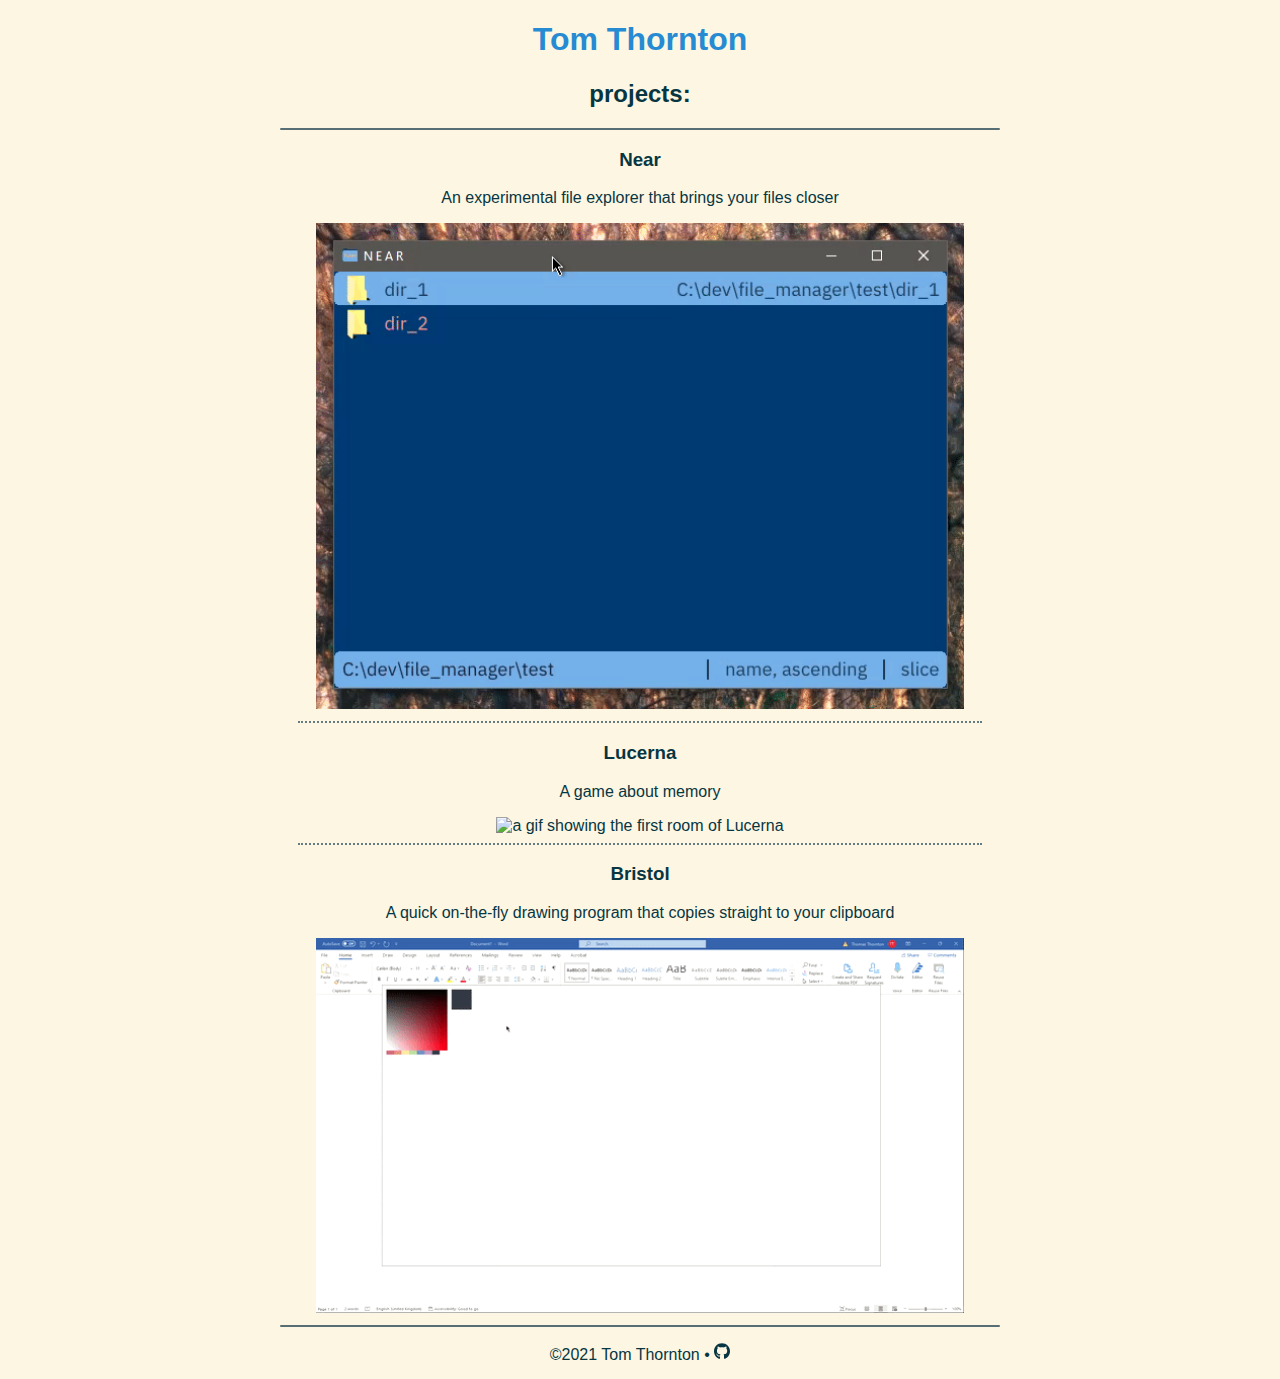
==== index.html @ 149c2fb3 "initial commit" ====
<!DOCTYPE html>
<html lang="en-US">
	<head>
		<meta charset="utf-8">
		<meta name="viewport" content="width=device-width, initial-scale=1">
		<meta name="Keywords" content="C, Handmade, Personal Site, Projects, Programming, C Programming">
		<meta name="Description" content="Personal site with some of my projects">
		<link rel="stylesheet" href="style.css">
	</head>
	<body>
		<h1>Tom Thornton</h1>
					
		<div class="container">
			<h2>projects:</h1>

			<hr class="solid">

			<div>
				<h3>Near</h3>
				<p>An experimental file explorer that brings your files closer</p>
				<img src="img/near.gif" alt="a gif showing Near in use">
				<hr class="dotted">
			</div>

			<div>
				<h3>Lucerna</h3>
				<p>A game about memory</p>
				<img src="img/lucerna.gif" alt="a gif showing the first room of Lucerna">
				<hr class="dotted">
			</div>

			<div>
				<h3>Bristol</h3>
				<p>A quick on-the-fly drawing program that copies straight to your clipboard</p>
				<img src="img/bristol.gif" alt="a gif showing a sketch being copied into Word from Bristol">
				<hr class="solid">
			</div>

		</div>

		<footer class="container">
			<p>
				©2021 Tom Thornton •	
				<a href="https://github.com/tomthornt0n/">	
					<svg xmlns="http://www.w3.org/2000/svg" width="16" viewBox="0 0 496 512"><path fill="currentColor" d="M165.9 397.4c0 2-2.3 3.6-5.2 3.6-3.3.3-5.6-1.3-5.6-3.6 0-2 2.3-3.6 5.2-3.6 3-.3 5.6 1.3 5.6 3.6zm-31.1-4.5c-.7 2 1.3 4.3 4.3 4.9 2.6 1 5.6 0 6.2-2s-1.3-4.3-4.3-5.2c-2.6-.7-5.5.3-6.2 2.3zm44.2-1.7c-2.9.7-4.9 2.6-4.6 4.9.3 2 2.9 3.3 5.9 2.6 2.9-.7 4.9-2.6 4.6-4.6-.3-1.9-3-3.2-5.9-2.9zM244.8 8C106.1 8 0 113.3 0 252c0 110.9 69.8 205.8 169.5 239.2 12.8 2.3 17.3-5.6 17.3-12.1 0-6.2-.3-40.4-.3-61.4 0 0-70 15-84.7-29.8 0 0-11.4-29.1-27.8-36.6 0 0-22.9-15.7 1.6-15.4 0 0 24.9 2 38.6 25.8 21.9 38.6 58.6 27.5 72.9 20.9 2.3-16 8.8-27.1 16-33.7-55.9-6.2-112.3-14.3-112.3-110.5 0-27.5 7.6-41.3 23.6-58.9-2.6-6.5-11.1-33.3 2.6-67.9 20.9-6.5 69 27 69 27 20-5.6 41.5-8.5 62.8-8.5s42.8 2.9 62.8 8.5c0 0 48.1-33.6 69-27 13.7 34.7 5.2 61.4 2.6 67.9 16 17.7 25.8 31.5 25.8 58.9 0 96.5-58.9 104.2-114.8 110.5 9.2 7.9 17 22.9 17 46.4 0 33.7-.3 75.4-.3 83.6 0 6.5 4.6 14.4 17.3 12.1C428.2 457.8 496 362.9 496 252 496 113.3 383.5 8 244.8 8zM97.2 352.9c-1.3 1-1 3.3.7 5.2 1.6 1.6 3.9 2.3 5.2 1 1.3-1 1-3.3-.7-5.2-1.6-1.6-3.9-2.3-5.2-1zm-10.8-8.1c-.7 1.3.3 2.9 2.3 3.9 1.6 1 3.6.7 4.3-.7.7-1.3-.3-2.9-2.3-3.9-2-.6-3.6-.3-4.3.7zm32.4 35.6c-1.6 1.3-1 4.3 1.3 6.2 2.3 2.3 5.2 2.6 6.5 1 1.3-1.3.7-4.3-1.3-6.2-2.2-2.3-5.2-2.6-6.5-1zm-11.4-14.7c-1.6 1-1.6 3.6 0 5.9 1.6 2.3 4.3 3.3 5.6 2.3 1.6-1.3 1.6-3.9 0-6.2-1.4-2.3-4-3.3-5.6-2z"></path></svg>
				</a>
			</p>
		</footer>
	</body>
</html>
---- style.css ----
* {
	text-align: center;
	color: #073642;
	font-family: helvetica;
	background: #fdf6e3
}

h1 {
	color: #268bd2;
}

.solid {
	border: 0px;
	border-top: 2px solid #586e75;
	border-radius: 5px;
}

.dotted {
	width: 95%;
	border: 0px;
	border-top: 2px dotted #657b83;
}

img {
	width: 90%;
	height: auto;
}

.container {
	margin: auto;
	width: 720px;
}
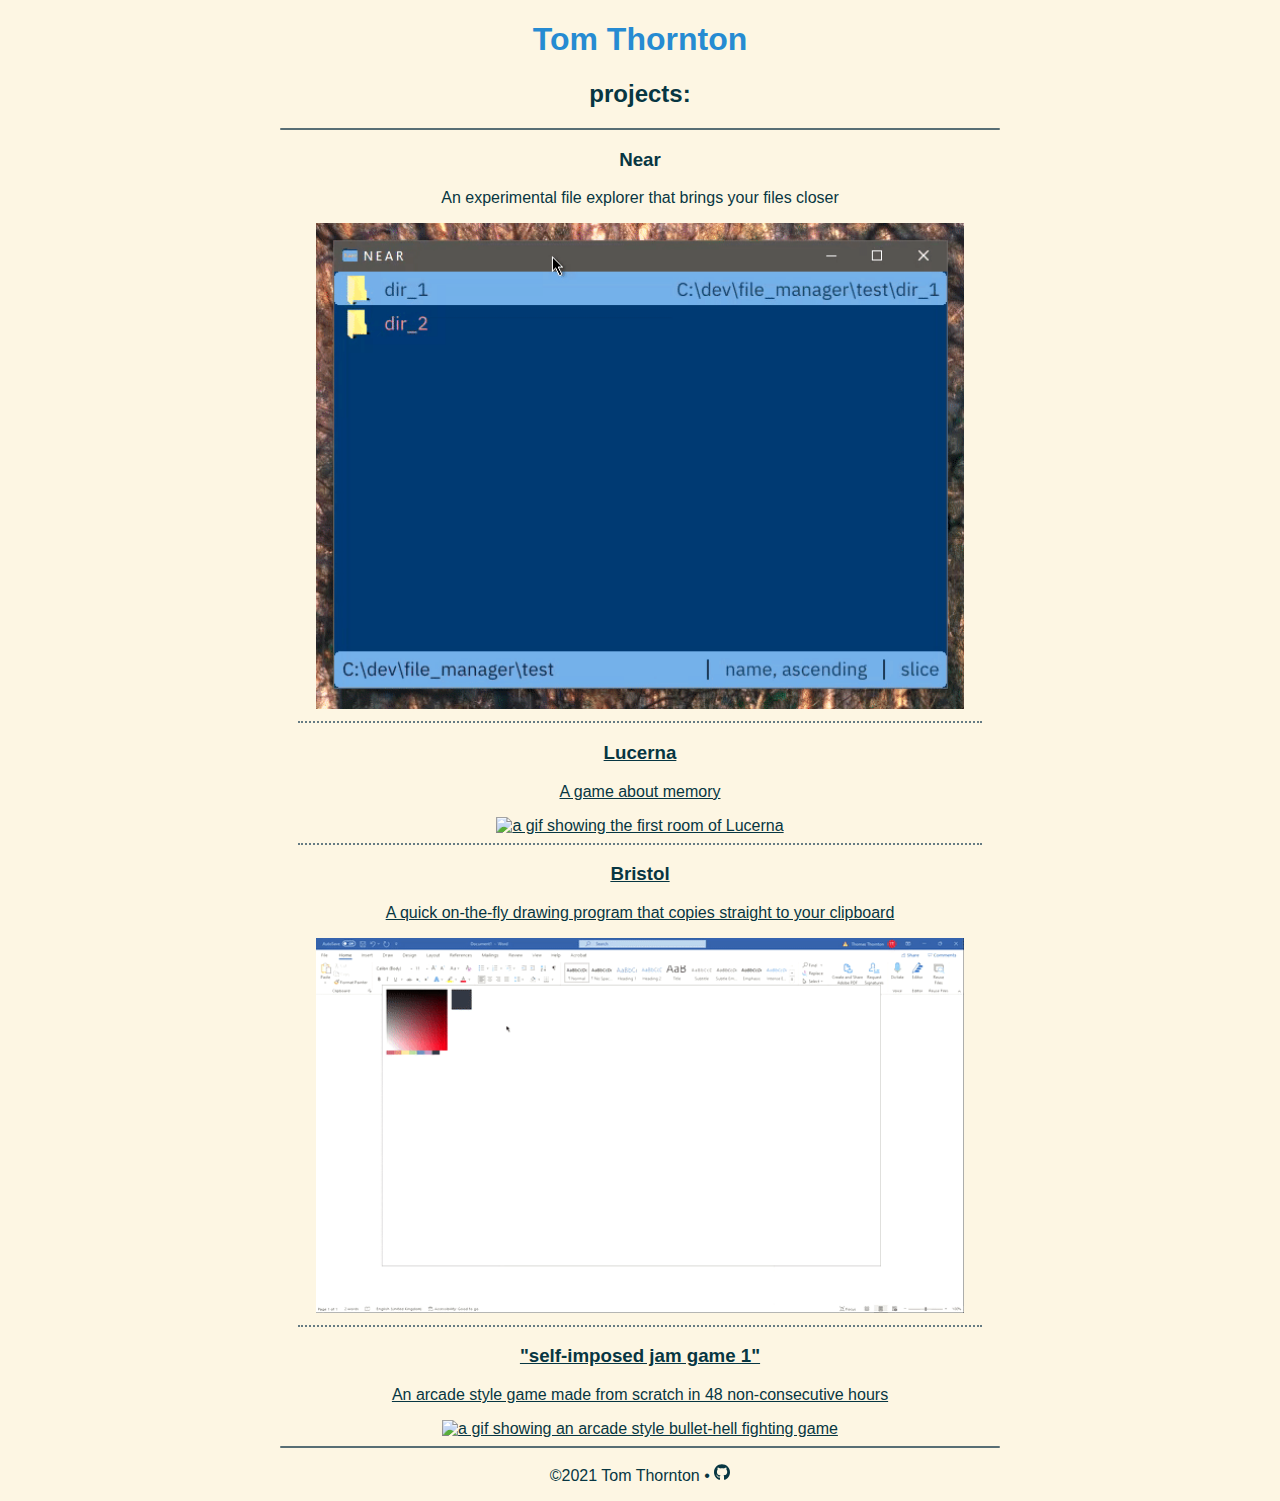
==== commit c280120f: "add github links" ====
--- a/index.html
+++ b/index.html
@@ -2,7 +2,6 @@
 <html lang="en-US">
 	<head>
 		<meta charset="utf-8">
-		<meta name="viewport" content="width=device-width, initial-scale=1">
 		<meta name="Keywords" content="C, Handmade, Personal Site, Projects, Programming, C Programming">
 		<meta name="Description" content="Personal site with some of my projects">
 		<link rel="stylesheet" href="style.css">
@@ -15,26 +14,33 @@
 
 			<hr class="solid">
 
-			<div>
+			<a>
 				<h3>Near</h3>
 				<p>An experimental file explorer that brings your files closer</p>
 				<img src="img/near.gif" alt="a gif showing Near in use">
 				<hr class="dotted">
-			</div>
+			</a>
 
-			<div>
+			<a href="https://www.github.com/tomthornt0n/lucerna">
 				<h3>Lucerna</h3>
 				<p>A game about memory</p>
 				<img src="img/lucerna.gif" alt="a gif showing the first room of Lucerna">
 				<hr class="dotted">
-			</div>
+			</a>
 
-			<div>
+			<a href="https://www.github.com/tomthornt0n/bristol">
 				<h3>Bristol</h3>
 				<p>A quick on-the-fly drawing program that copies straight to your clipboard</p>
 				<img src="img/bristol.gif" alt="a gif showing a sketch being copied into Word from Bristol">
+				<hr class="dotted">
+			</a>
+
+			<a href="https://www.github.com/tomthornt0n/self_imposed_jam_1">
+				<h3>"self-imposed jam game 1"</h3>
+				<p>An arcade style game made from scratch in 48 non-consecutive hours</p>
+				<img src="img/jam_game.gif" alt="a gif showing an arcade style bullet-hell fighting game">
 				<hr class="solid">
-			</div>
+			</a>
 
 		</div>
 
--- a/style.css
+++ b/style.css
@@ -29,4 +29,4 @@
 .container {
 	margin: auto;
 	width: 720px;
-}+}
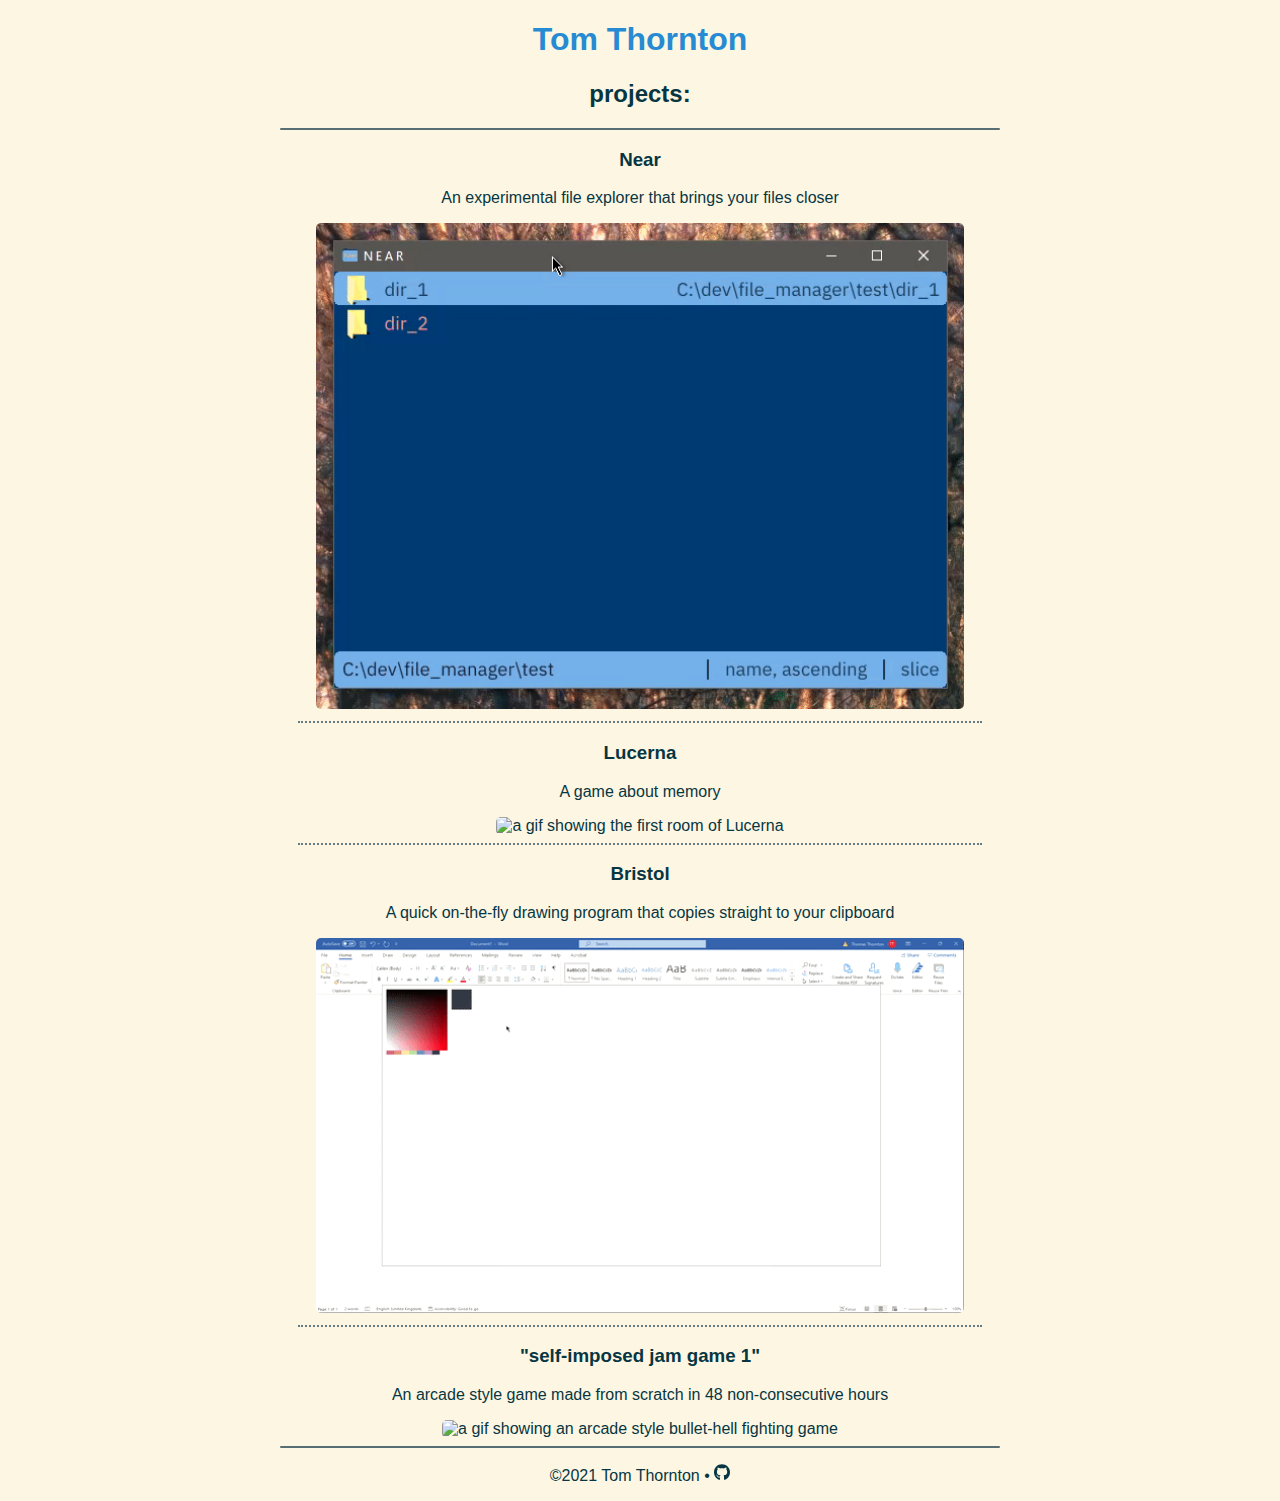
==== commit 05e3dd97: "add title" ====
--- a/index.html
+++ b/index.html
@@ -5,37 +5,37 @@
 		<meta name="Keywords" content="C, Handmade, Personal Site, Projects, Programming, C Programming">
 		<meta name="Description" content="Personal site with some of my projects">
 		<link rel="stylesheet" href="style.css">
+		<title>Tom Thornton</title>
 	</head>
 	<body>
-		<h1>Tom Thornton</h1>
+		<a class="undecorated" href="index.html"><h1>Tom Thornton</h1></a>
 					
 		<div class="container">
 			<h2>projects:</h1>
-
 			<hr class="solid">
 
-			<a>
+			<a class="undecorated" href="near.html">
 				<h3>Near</h3>
 				<p>An experimental file explorer that brings your files closer</p>
 				<img src="img/near.gif" alt="a gif showing Near in use">
 				<hr class="dotted">
 			</a>
 
-			<a href="https://www.github.com/tomthornt0n/lucerna">
+			<a class="undecorated" href="https://www.github.com/tomthornt0n/lucerna">
 				<h3>Lucerna</h3>
 				<p>A game about memory</p>
 				<img src="img/lucerna.gif" alt="a gif showing the first room of Lucerna">
 				<hr class="dotted">
 			</a>
 
-			<a href="https://www.github.com/tomthornt0n/bristol">
+			<a class="undecorated" href="https://www.github.com/tomthornt0n/bristol">
 				<h3>Bristol</h3>
 				<p>A quick on-the-fly drawing program that copies straight to your clipboard</p>
 				<img src="img/bristol.gif" alt="a gif showing a sketch being copied into Word from Bristol">
 				<hr class="dotted">
 			</a>
 
-			<a href="https://www.github.com/tomthornt0n/self_imposed_jam_1">
+			<a class="undecorated" href="https://www.github.com/tomthornt0n/self_imposed_jam_1">
 				<h3>"self-imposed jam game 1"</h3>
 				<p>An arcade style game made from scratch in 48 non-consecutive hours</p>
 				<img src="img/jam_game.gif" alt="a gif showing an arcade style bullet-hell fighting game">
--- a/style.css
+++ b/style.css
@@ -3,6 +3,10 @@
 	color: #073642;
 	font-family: helvetica;
 	background: #fdf6e3
+}
+
+a.undecorated {
+	text-decoration: none;
 }
 
 h1 {
@@ -24,6 +28,7 @@
 img {
 	width: 90%;
 	height: auto;
+	border-radius: 5px;
 }
 
 .container {
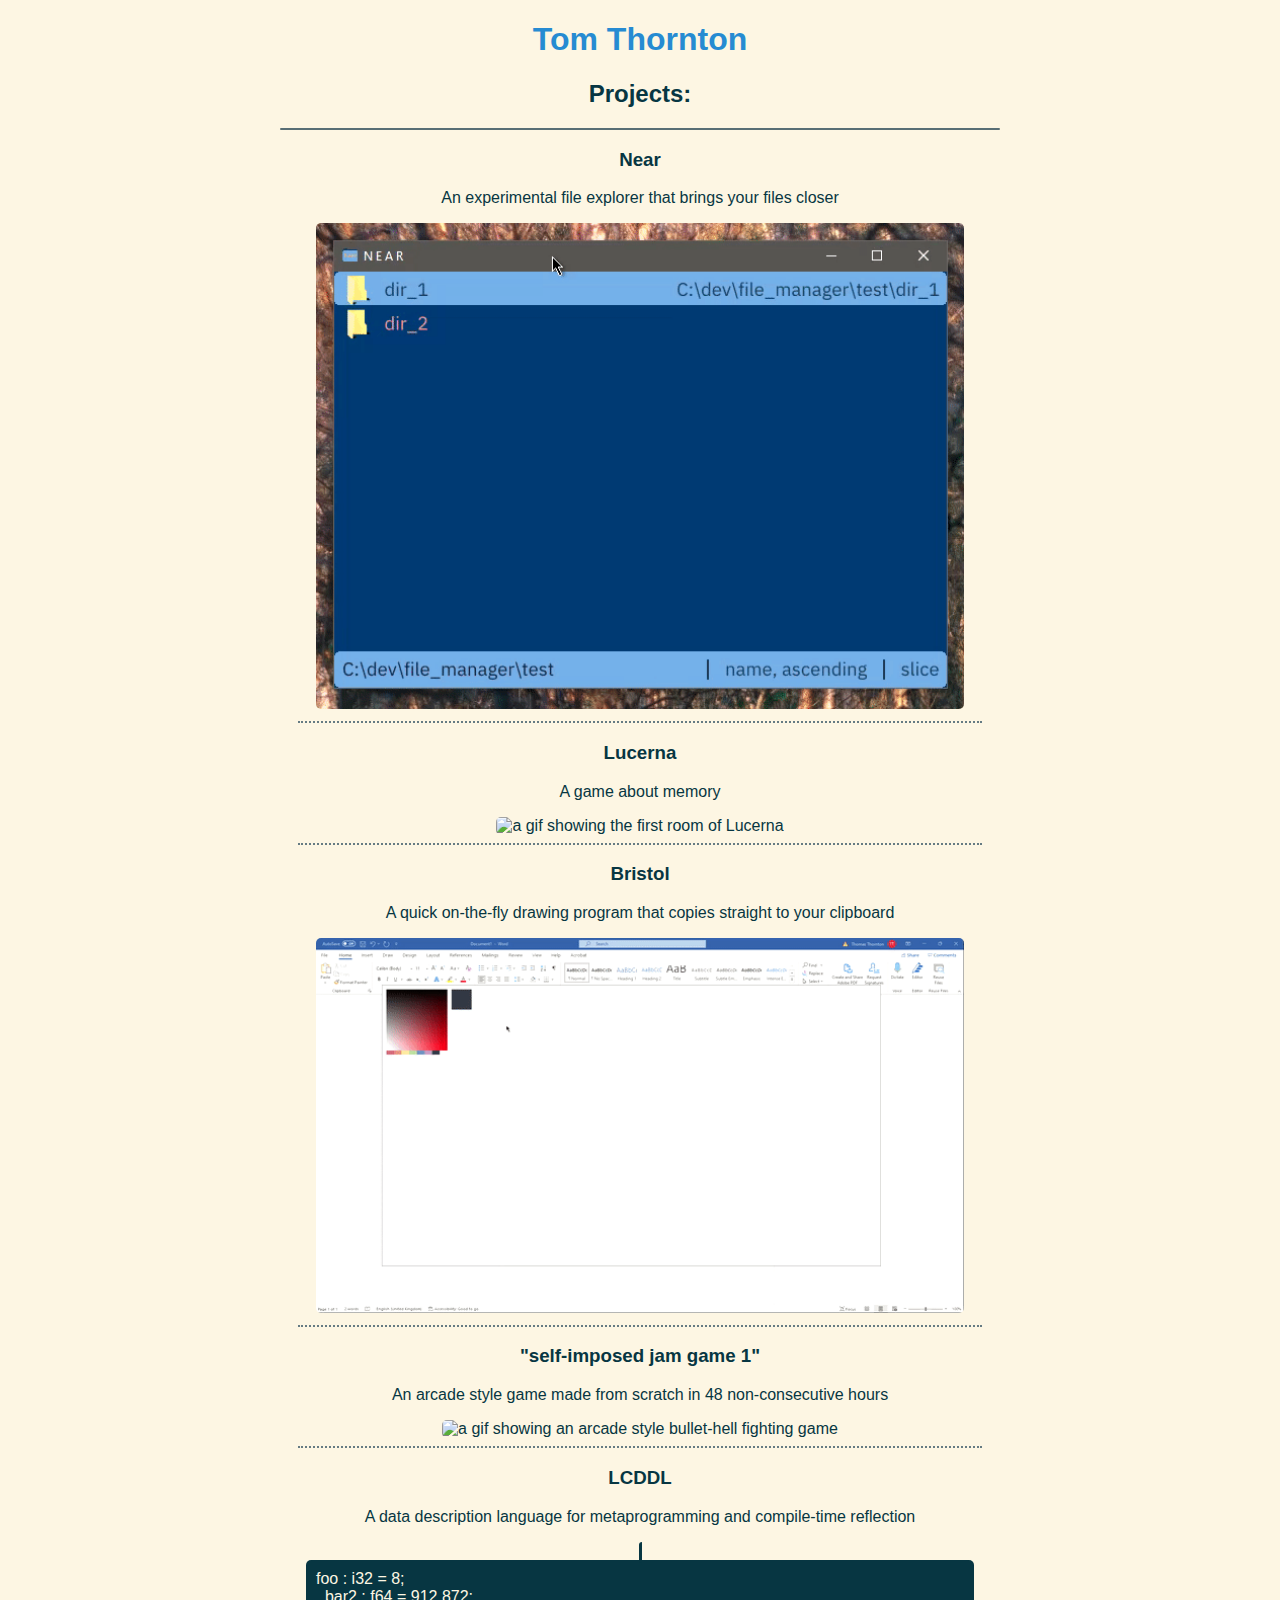
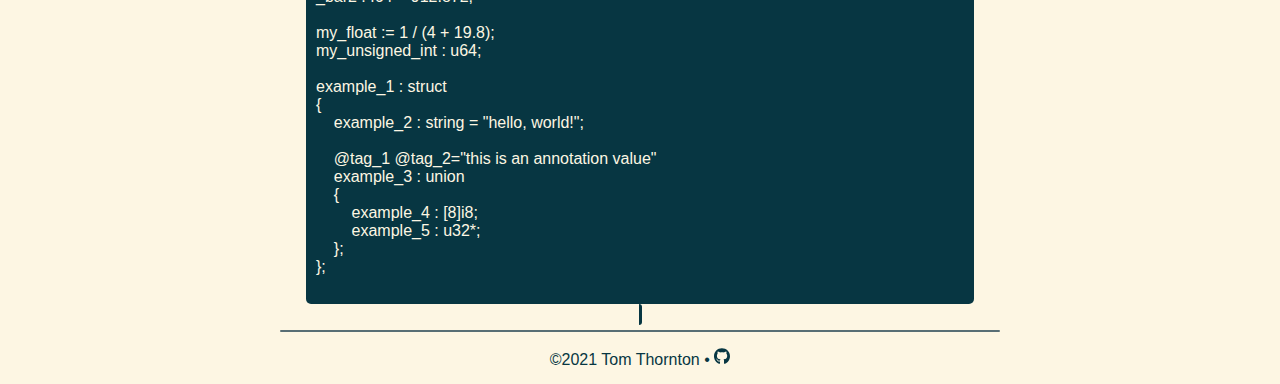
==== commit c97256eb: "add features section to near page and LCDDL to projects page" ====
--- a/index.html
+++ b/index.html
@@ -11,37 +11,63 @@
 		<a class="undecorated" href="index.html"><h1>Tom Thornton</h1></a>
 					
 		<div class="container">
-			<h2>projects:</h1>
+			<h2>Projects:</h1>
 			<hr class="solid">
 
 			<a class="undecorated" href="near.html">
 				<h3>Near</h3>
 				<p>An experimental file explorer that brings your files closer</p>
 				<img src="img/near.gif" alt="a gif showing Near in use">
-				<hr class="dotted">
 			</a>
+			<hr class="dotted">
 
 			<a class="undecorated" href="https://www.github.com/tomthornt0n/lucerna">
 				<h3>Lucerna</h3>
 				<p>A game about memory</p>
 				<img src="img/lucerna.gif" alt="a gif showing the first room of Lucerna">
-				<hr class="dotted">
 			</a>
+			<hr class="dotted">
 
 			<a class="undecorated" href="https://www.github.com/tomthornt0n/bristol">
 				<h3>Bristol</h3>
 				<p>A quick on-the-fly drawing program that copies straight to your clipboard</p>
 				<img src="img/bristol.gif" alt="a gif showing a sketch being copied into Word from Bristol">
-				<hr class="dotted">
 			</a>
+			<hr class="dotted">
 
 			<a class="undecorated" href="https://www.github.com/tomthornt0n/self_imposed_jam_1">
 				<h3>"self-imposed jam game 1"</h3>
 				<p>An arcade style game made from scratch in 48 non-consecutive hours</p>
 				<img src="img/jam_game.gif" alt="a gif showing an arcade style bullet-hell fighting game">
-				<hr class="solid">
 			</a>
+			<hr class="dotted">
 
+			<a class="undecorated" href="https://www.github.com/tomthornt0n/lcddl">
+				<h3>LCDDL</h3>
+				<p>A data description language for metaprogramming and compile-time reflection</p>
+				<code>
+					<pre>
+foo : i32 = 8;
+_bar2 : f64 = 912.872;
+
+my_float := 1 / (4 + 19.8);
+my_unsigned_int : u64;
+
+example_1 : struct
+{
+    example_2 : string = "hello, world!";
+
+    @tag_1 @tag_2="this is an annotation value"
+    example_3 : union
+    {
+        example_4 : [8]i8;
+        example_5 : u32*;
+    };
+};
+					</pre>
+				</code>
+			</a>
+			<hr class="solid">
 		</div>
 
 		<footer class="container">
--- a/style.css
+++ b/style.css
@@ -1,8 +1,8 @@
 * {
-	text-align: center;
 	color: #073642;
 	font-family: helvetica;
-	background: #fdf6e3
+	background: #fdf6e3;
+	text-align: center; 
 }
 
 a.undecorated {
@@ -11,6 +11,30 @@
 
 h1 {
 	color: #268bd2;
+}
+
+pre {
+	text-align: left; 
+	background: #073642;
+	color: #fdf6e3;
+	border-radius: 5px;
+	padding: 10px;
+	width: 90%;
+	margin: auto;
+}
+
+code {
+	font-family: monospace;
+	background: #073642;
+	color: #fdf6e3;
+	border-radius: 5px;
+	padding: 3px;
+}
+
+img {
+	width: 90%;
+	height: auto;
+	border-radius: 5px;
 }
 
 .solid {
@@ -25,12 +49,6 @@
 	border-top: 2px dotted #657b83;
 }
 
-img {
-	width: 90%;
-	height: auto;
-	border-radius: 5px;
-}
-
 .container {
 	margin: auto;
 	width: 720px;
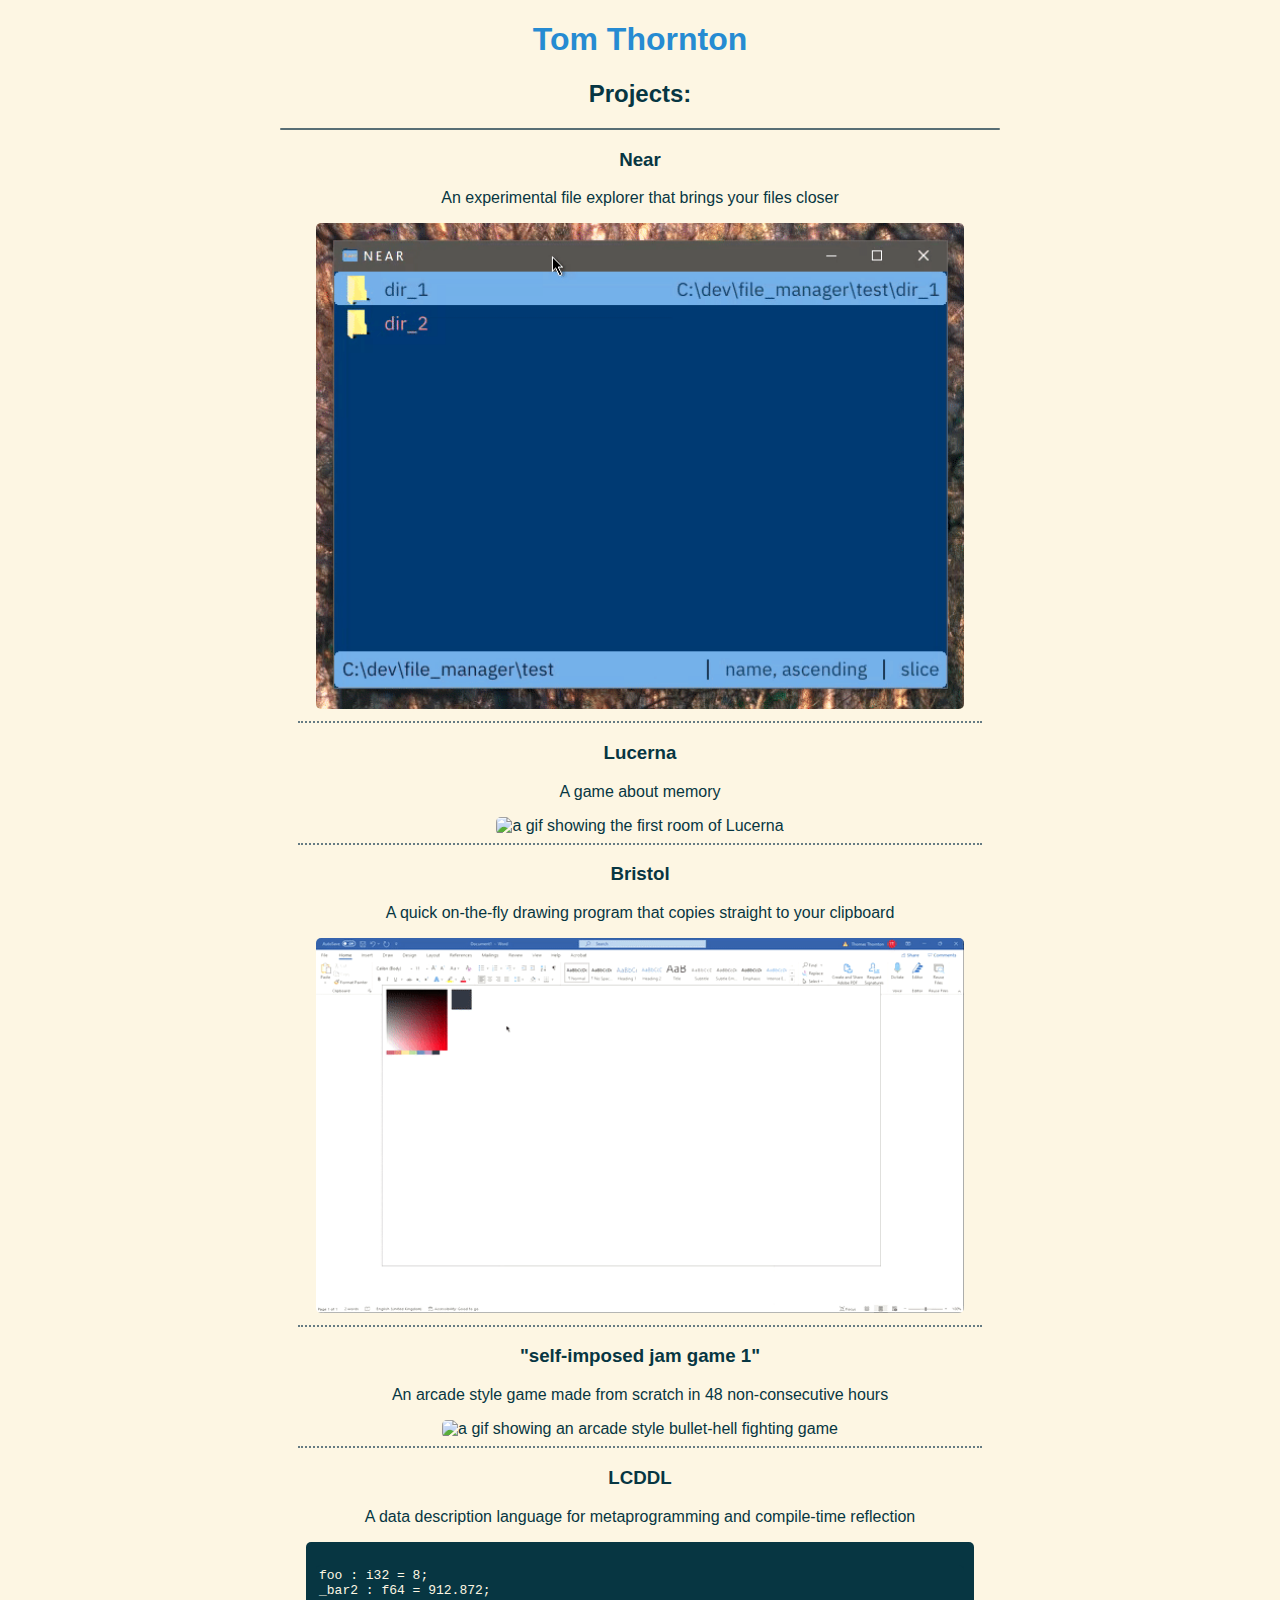
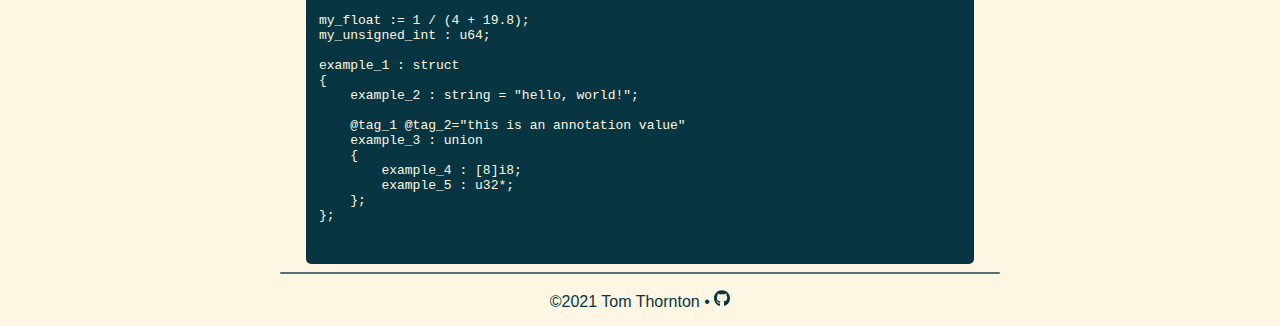
==== commit 75f527a8: "fix code block" ====
--- a/index.html
+++ b/index.html
@@ -45,8 +45,8 @@
 			<a class="undecorated" href="https://www.github.com/tomthornt0n/lcddl">
 				<h3>LCDDL</h3>
 				<p>A data description language for metaprogramming and compile-time reflection</p>
-				<code>
-					<pre>
+				<div class="code_block">
+						<pre>
 foo : i32 = 8;
 _bar2 : f64 = 912.872;
 
@@ -64,8 +64,8 @@
         example_5 : u32*;
     };
 };
-					</pre>
-				</code>
+						</pre>
+				</div>
 			</a>
 			<hr class="solid">
 		</div>
--- a/style.css
+++ b/style.css
@@ -13,17 +13,8 @@
 	color: #268bd2;
 }
 
-pre {
-	text-align: left; 
-	background: #073642;
-	color: #fdf6e3;
-	border-radius: 5px;
-	padding: 10px;
-	width: 90%;
-	margin: auto;
-}
-
-code {
+code, pre {
+	text-align: left;
 	font-family: monospace;
 	background: #073642;
 	color: #fdf6e3;
@@ -53,3 +44,13 @@
 	margin: auto;
 	width: 720px;
 }
+
+.code_block {
+	text-align: left; 
+	background: #073642;
+	color: #fdf6e3;
+	border-radius: 5px;
+	padding: 10px;
+	width: 90%;
+	margin: auto;
+}
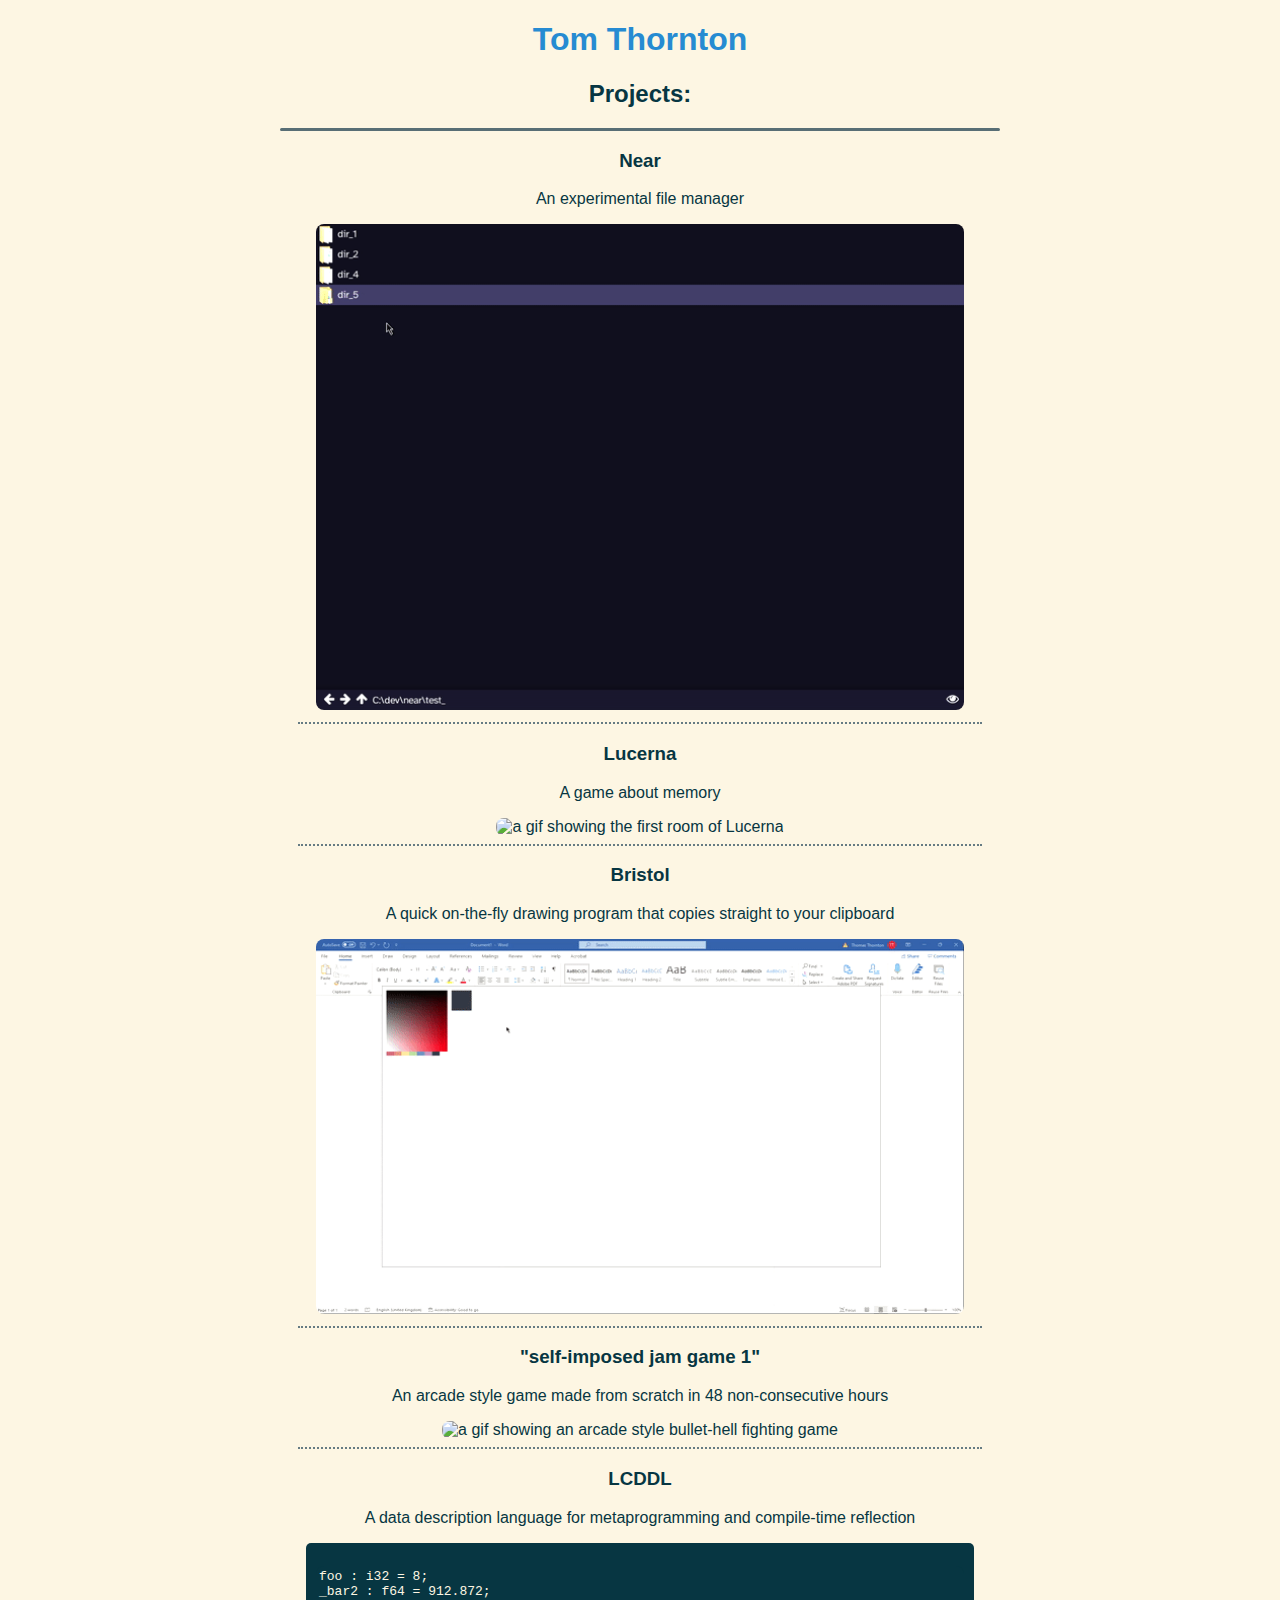
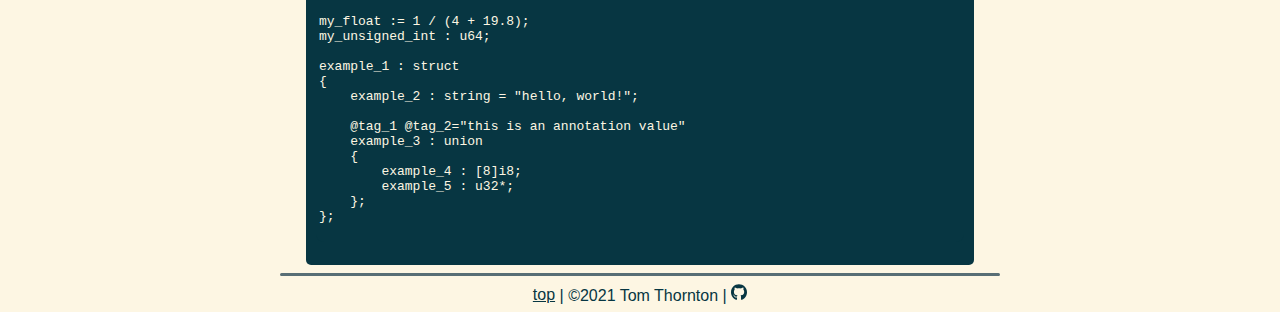
==== commit 298a317e: "fix typos" ====
--- a/index.html
+++ b/index.html
@@ -8,43 +8,43 @@
 		<title>Tom Thornton</title>
 	</head>
 	<body>
-		<a class="undecorated" href="index.html"><h1>Tom Thornton</h1></a>
+		<a id="top" class="undecorated" href="index.html"><h1>Tom Thornton</h1></a>
 					
 		<div class="container">
 			<h2>Projects:</h1>
 			<hr class="solid">
 
 			<a class="undecorated" href="near.html">
-				<h3>Near</h3>
-				<p>An experimental file explorer that brings your files closer</p>
+				<h3 id="near">Near</h3>
+				<span>An experimental file manager</span>
 				<img src="img/near.gif" alt="a gif showing Near in use">
 			</a>
 			<hr class="dotted">
 
-			<a class="undecorated" href="https://www.github.com/tomthornt0n/lucerna">
-				<h3>Lucerna</h3>
-				<p>A game about memory</p>
+			<a class="undecorated" href="lucerna.html">
+				<h3 id="lucerna">Lucerna</h3>
+				<span>A game about memory</span>
 				<img src="img/lucerna.gif" alt="a gif showing the first room of Lucerna">
 			</a>
 			<hr class="dotted">
 
-			<a class="undecorated" href="https://www.github.com/tomthornt0n/bristol">
-				<h3>Bristol</h3>
-				<p>A quick on-the-fly drawing program that copies straight to your clipboard</p>
+			<a class="undecorated" href="bristol.html">
+				<h3 id="bristol">Bristol</h3>
+				<span>A quick on-the-fly drawing program that copies straight to your clipboard</span>
 				<img src="img/bristol.gif" alt="a gif showing a sketch being copied into Word from Bristol">
 			</a>
 			<hr class="dotted">
 
 			<a class="undecorated" href="https://www.github.com/tomthornt0n/self_imposed_jam_1">
-				<h3>"self-imposed jam game 1"</h3>
-				<p>An arcade style game made from scratch in 48 non-consecutive hours</p>
+				<h3 id="jam_game_1">"self-imposed jam game 1"</h3>
+				<span>An arcade style game made from scratch in 48 non-consecutive hours</span>
 				<img src="img/jam_game.gif" alt="a gif showing an arcade style bullet-hell fighting game">
 			</a>
 			<hr class="dotted">
 
 			<a class="undecorated" href="https://www.github.com/tomthornt0n/lcddl">
-				<h3>LCDDL</h3>
-				<p>A data description language for metaprogramming and compile-time reflection</p>
+				<h3 id="lcddl">LCDDL</h3>
+				<span>A data description language for metaprogramming and compile-time reflection</span>
 				<div class="code_block">
 						<pre>
 foo : i32 = 8;
@@ -71,12 +71,11 @@
 		</div>
 
 		<footer class="container">
-			<p>
-				©2021 Tom Thornton •	
+				<a href="#top">top</a> |
+				©2021 Tom Thornton | 
 				<a href="https://github.com/tomthornt0n/">	
 					<svg xmlns="http://www.w3.org/2000/svg" width="16" viewBox="0 0 496 512"><path fill="currentColor" d="M165.9 397.4c0 2-2.3 3.6-5.2 3.6-3.3.3-5.6-1.3-5.6-3.6 0-2 2.3-3.6 5.2-3.6 3-.3 5.6 1.3 5.6 3.6zm-31.1-4.5c-.7 2 1.3 4.3 4.3 4.9 2.6 1 5.6 0 6.2-2s-1.3-4.3-4.3-5.2c-2.6-.7-5.5.3-6.2 2.3zm44.2-1.7c-2.9.7-4.9 2.6-4.6 4.9.3 2 2.9 3.3 5.9 2.6 2.9-.7 4.9-2.6 4.6-4.6-.3-1.9-3-3.2-5.9-2.9zM244.8 8C106.1 8 0 113.3 0 252c0 110.9 69.8 205.8 169.5 239.2 12.8 2.3 17.3-5.6 17.3-12.1 0-6.2-.3-40.4-.3-61.4 0 0-70 15-84.7-29.8 0 0-11.4-29.1-27.8-36.6 0 0-22.9-15.7 1.6-15.4 0 0 24.9 2 38.6 25.8 21.9 38.6 58.6 27.5 72.9 20.9 2.3-16 8.8-27.1 16-33.7-55.9-6.2-112.3-14.3-112.3-110.5 0-27.5 7.6-41.3 23.6-58.9-2.6-6.5-11.1-33.3 2.6-67.9 20.9-6.5 69 27 69 27 20-5.6 41.5-8.5 62.8-8.5s42.8 2.9 62.8 8.5c0 0 48.1-33.6 69-27 13.7 34.7 5.2 61.4 2.6 67.9 16 17.7 25.8 31.5 25.8 58.9 0 96.5-58.9 104.2-114.8 110.5 9.2 7.9 17 22.9 17 46.4 0 33.7-.3 75.4-.3 83.6 0 6.5 4.6 14.4 17.3 12.1C428.2 457.8 496 362.9 496 252 496 113.3 383.5 8 244.8 8zM97.2 352.9c-1.3 1-1 3.3.7 5.2 1.6 1.6 3.9 2.3 5.2 1 1.3-1 1-3.3-.7-5.2-1.6-1.6-3.9-2.3-5.2-1zm-10.8-8.1c-.7 1.3.3 2.9 2.3 3.9 1.6 1 3.6.7 4.3-.7.7-1.3-.3-2.9-2.3-3.9-2-.6-3.6-.3-4.3.7zm32.4 35.6c-1.6 1.3-1 4.3 1.3 6.2 2.3 2.3 5.2 2.6 6.5 1 1.3-1.3.7-4.3-1.3-6.2-2.2-2.3-5.2-2.6-6.5-1zm-11.4-14.7c-1.6 1-1.6 3.6 0 5.9 1.6 2.3 4.3 3.3 5.6 2.3 1.6-1.3 1.6-3.9 0-6.2-1.4-2.3-4-3.3-5.6-2z"></path></svg>
 				</a>
-			</p>
 		</footer>
 	</body>
 </html>
--- a/style.css
+++ b/style.css
@@ -18,20 +18,49 @@
 	font-family: monospace;
 	background: #073642;
 	color: #fdf6e3;
-	border-radius: 5px;
+	border-radius: 8px;
 	padding: 3px;
+}
+
+p, ul, li {
+	text-align: left;
 }
 
 img {
 	width: 90%;
 	height: auto;
-	border-radius: 5px;
+	border-radius: 8px;
+	margin: auto;
+}
+
+span {
+	display: block;
+	padding-bottom: 16px;
+}
+
+.math {
+	font-family: "Cambria", serif;
+	font-style: italic;
+}
+
+.image_with_caption_container {
+	width: 70%;
+	height: auto;
+	text-align: center;
+	padding-top: 8px;
+	padding-bottom: 8px;
+	margin: auto;
+}
+
+.caption {
+	text-align: center;
+	color: #86e75;
 }
 
 .solid {
 	border: 0px;
-	border-top: 2px solid #586e75;
-	border-radius: 5px;
+	border-top: 3px solid #586e75;
+	border-radius: 2px;
 }
 
 .dotted {
@@ -46,6 +75,7 @@
 }
 
 .code_block {
+	font-family: monospace;
 	text-align: left; 
 	background: #073642;
 	color: #fdf6e3;
